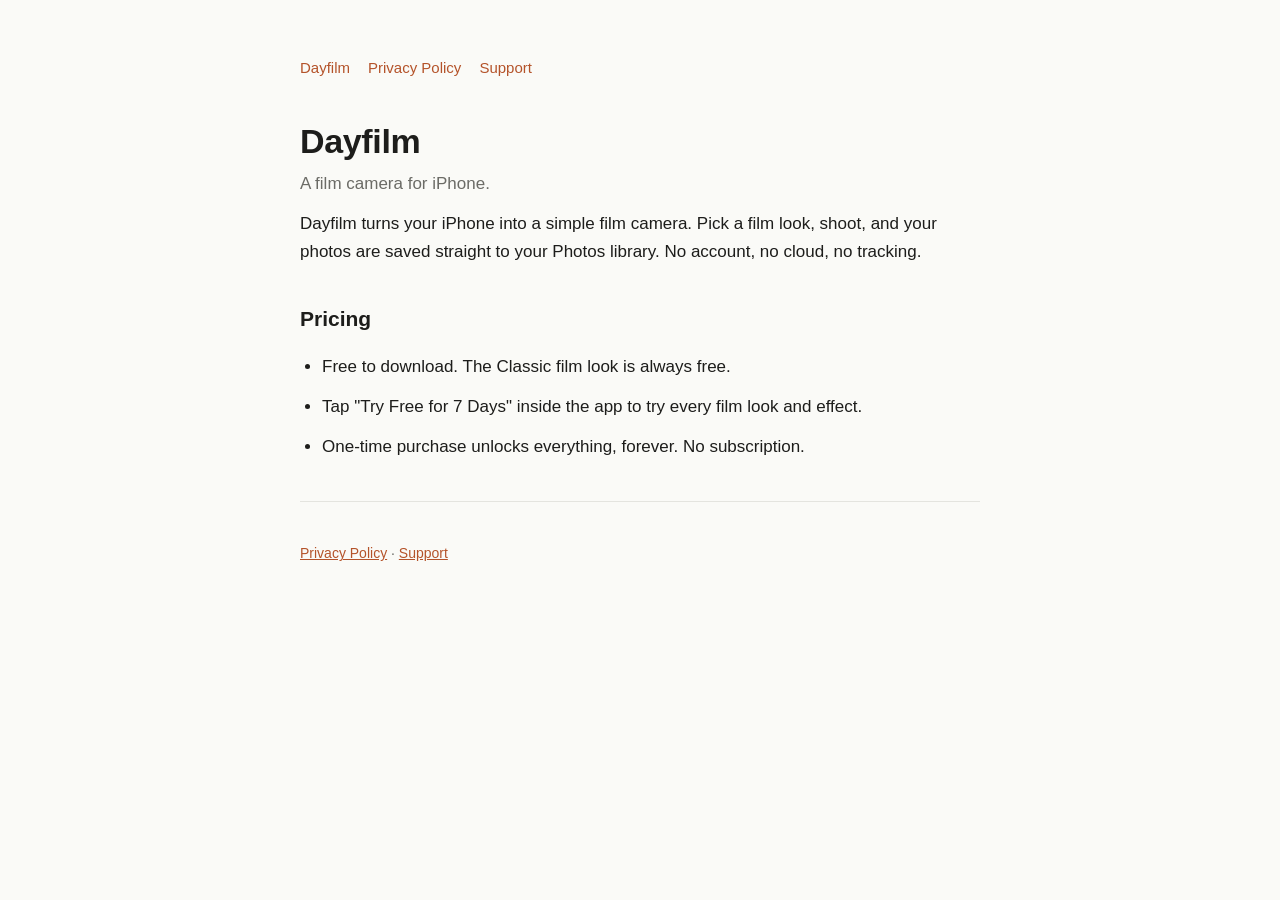
==== index.html @ 250f4218 "Add Dayfilm site: privacy policy and support pages" ====
<!doctype html>
<html lang="en">
<head>
<meta charset="utf-8">
<meta name="viewport" content="width=device-width,initial-scale=1">
<title>Dayfilm</title>
<meta name="description" content="Dayfilm is a film camera app for iPhone. Shoot with film looks, keep every photo on your device.">
<link rel="stylesheet" href="style.css">
</head>
<body>
<main>
<nav><a href="./">Dayfilm</a><a href="privacy.html">Privacy Policy</a><a href="support.html">Support</a></nav>
<h1>Dayfilm</h1>
<p class="muted">A film camera for iPhone.</p>
<p>Dayfilm turns your iPhone into a simple film camera. Pick a film look, shoot, and your photos are saved straight to your Photos library. No account, no cloud, no tracking.</p>
<h2>Pricing</h2>
<ul>
<li>Free to download. The Classic film look is always free.</li>
<li>Tap "Try Free for 7 Days" inside the app to try every film look and effect.</li>
<li>One-time purchase unlocks everything, forever. No subscription.</li>
</ul>
<hr>
<footer><a href="privacy.html">Privacy Policy</a> · <a href="support.html">Support</a></footer>
</main>
</body>
</html>
---- style.css ----
:root{--bg:#fafaf7;--fg:#1d1d1b;--muted:#6b6b66;--line:#e4e4df;--accent:#b4532a}
@media (prefers-color-scheme:dark){:root{--bg:#141412;--fg:#ecece6;--muted:#9a9a93;--line:#2b2b28;--accent:#e2855a}}
*{box-sizing:border-box}body{margin:0;background:var(--bg);color:var(--fg);font:17px/1.65 -apple-system,BlinkMacSystemFont,"Helvetica Neue",Arial,sans-serif;padding:0 16px}
main{max-width:680px;margin:0 auto;padding:56px 0 80px}
h1{font-size:34px;line-height:1.2;margin:0 0 8px;letter-spacing:-.01em}h2{font-size:21px;margin:36px 0 10px}
p,li{margin:0 0 12px}ul{padding-left:22px}.muted{color:var(--muted)}a{color:var(--accent)}
nav{margin-bottom:40px;font-size:15px}nav a{margin-right:18px;text-decoration:none}nav a:hover{text-decoration:underline}
hr{border:0;border-top:1px solid var(--line);margin:40px 0}footer{font-size:14px;color:var(--muted)}
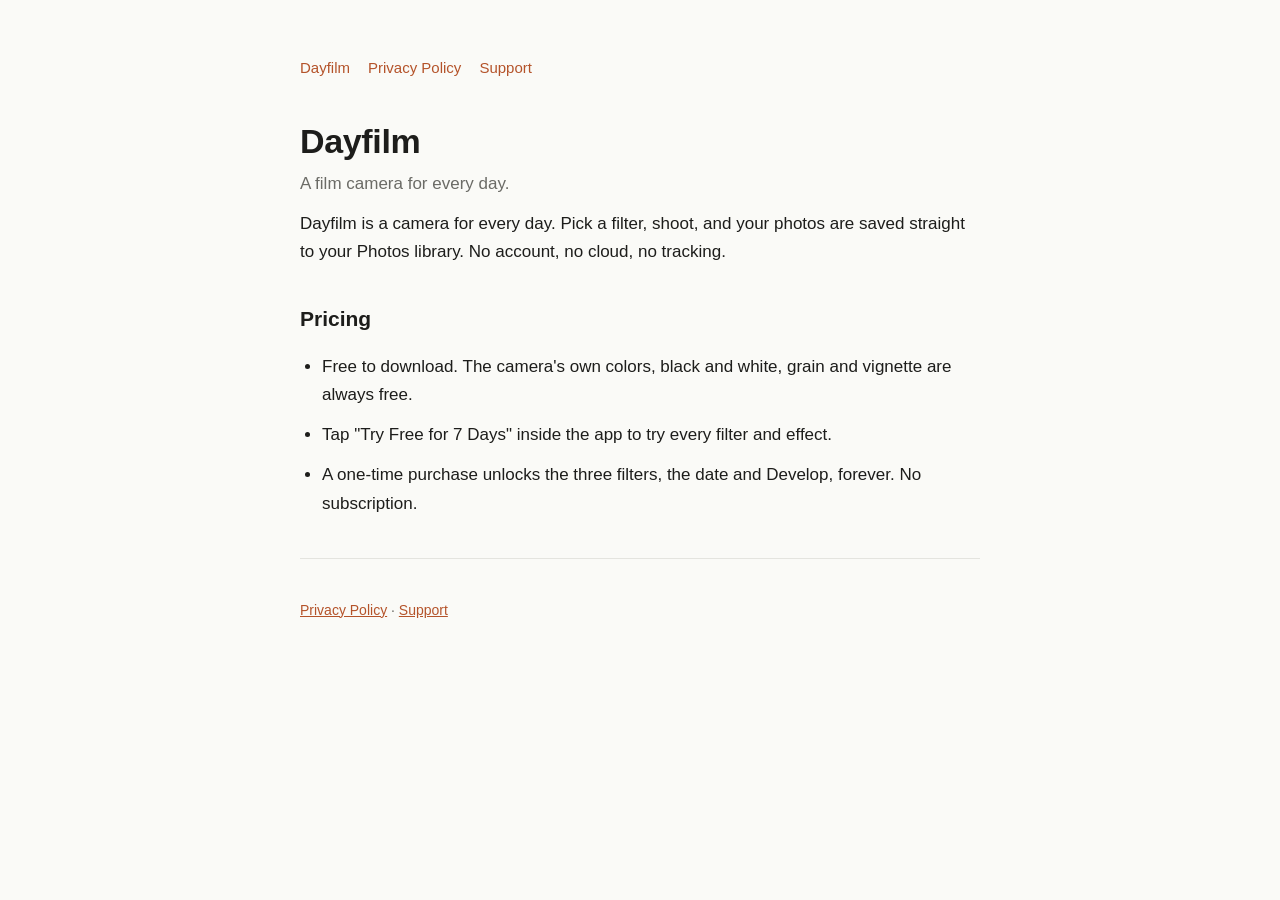
==== commit e3ad693d: "Update free tier, filters wording, and privacy for Develop" ====
--- a/index.html
+++ b/index.html
@@ -4,20 +4,20 @@
 <meta charset="utf-8">
 <meta name="viewport" content="width=device-width,initial-scale=1">
 <title>Dayfilm</title>
-<meta name="description" content="Dayfilm is a film camera app for iPhone. Shoot with film looks, keep every photo on your device.">
+<meta name="description" content="Dayfilm is a film camera app for iPhone. Shoot with film filters, keep every photo on your device.">
 <link rel="stylesheet" href="style.css">
 </head>
 <body>
 <main>
 <nav><a href="./">Dayfilm</a><a href="privacy.html">Privacy Policy</a><a href="support.html">Support</a></nav>
 <h1>Dayfilm</h1>
-<p class="muted">A film camera for iPhone.</p>
-<p>Dayfilm turns your iPhone into a simple film camera. Pick a film look, shoot, and your photos are saved straight to your Photos library. No account, no cloud, no tracking.</p>
+<p class="muted">A film camera for every day.</p>
+<p>Dayfilm is a camera for every day. Pick a filter, shoot, and your photos are saved straight to your Photos library. No account, no cloud, no tracking.</p>
 <h2>Pricing</h2>
 <ul>
-<li>Free to download. The Classic film look is always free.</li>
-<li>Tap "Try Free for 7 Days" inside the app to try every film look and effect.</li>
-<li>One-time purchase unlocks everything, forever. No subscription.</li>
+<li>Free to download. The camera's own colors, black and white, grain and vignette are always free.</li>
+<li>Tap "Try Free for 7 Days" inside the app to try every filter and effect.</li>
+<li>A one-time purchase unlocks the three filters, the date and Develop, forever. No subscription.</li>
 </ul>
 <hr>
 <footer><a href="privacy.html">Privacy Policy</a> · <a href="support.html">Support</a></footer>
